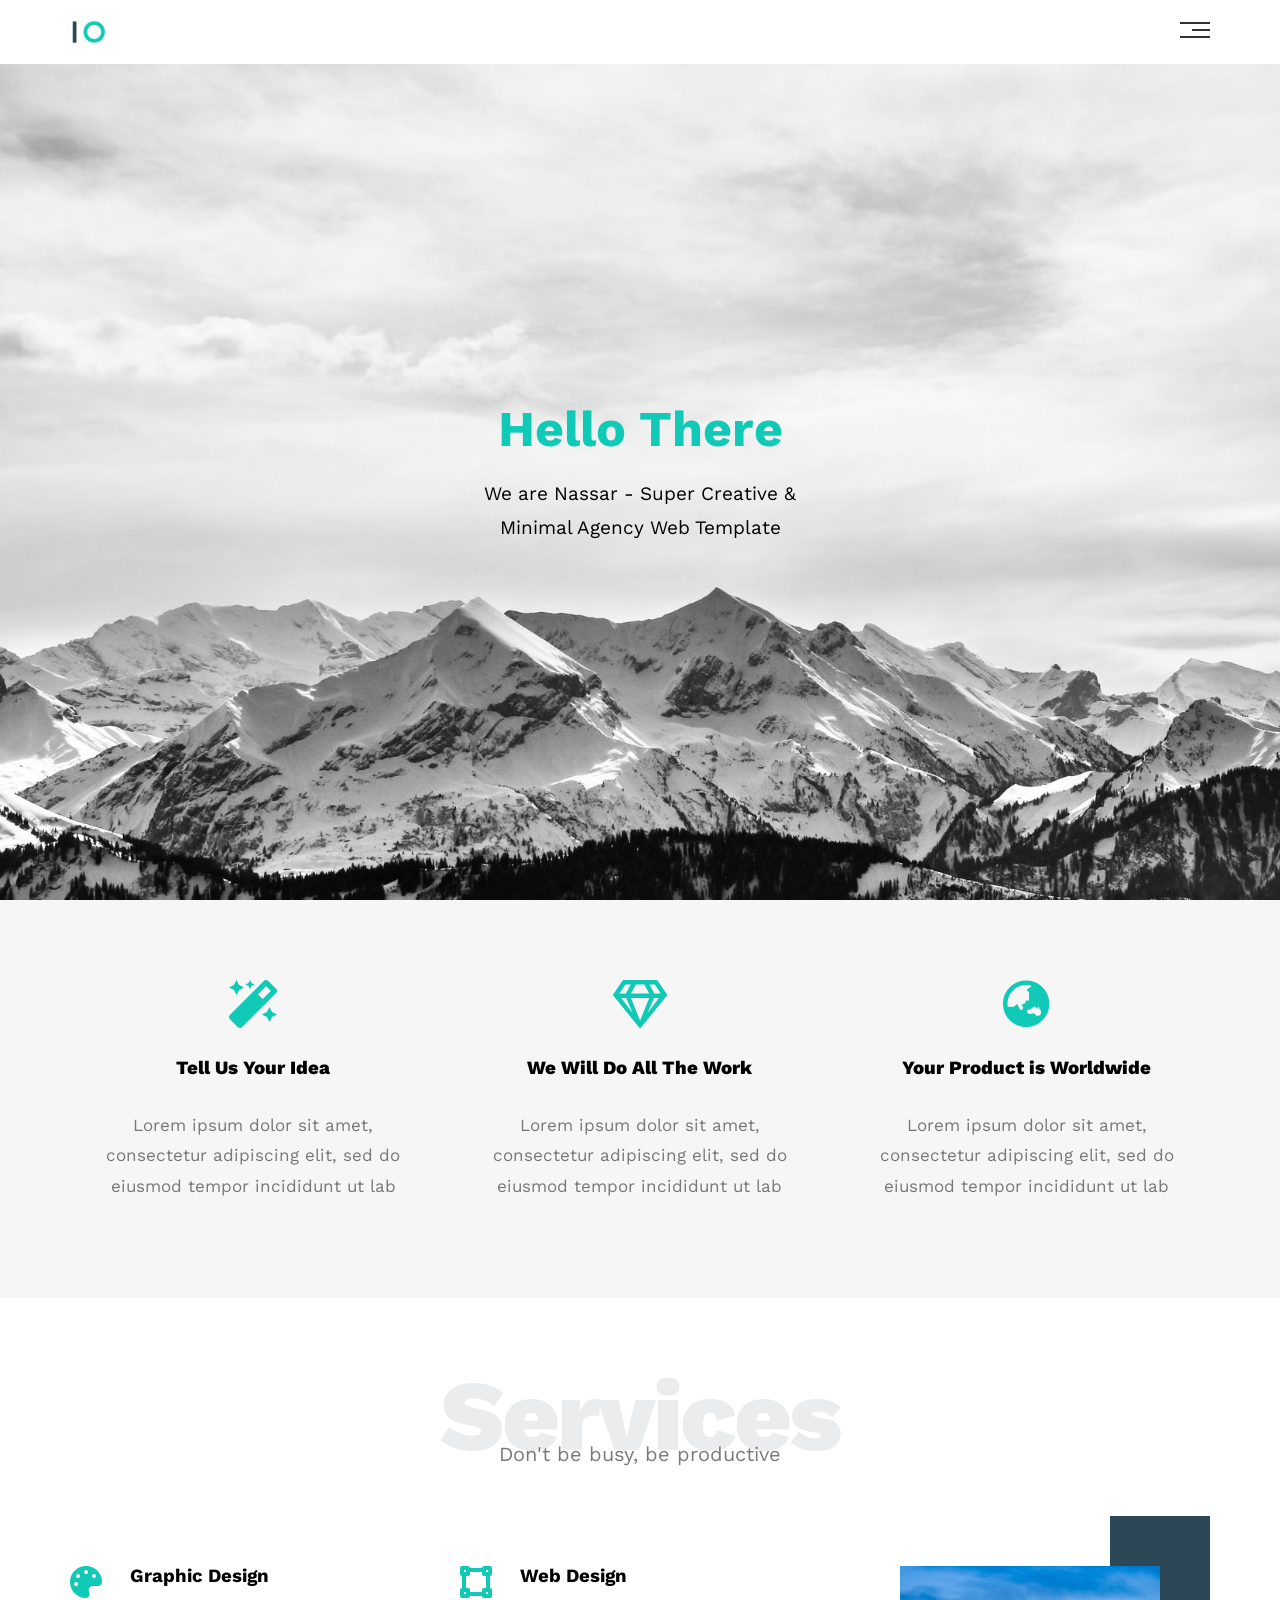
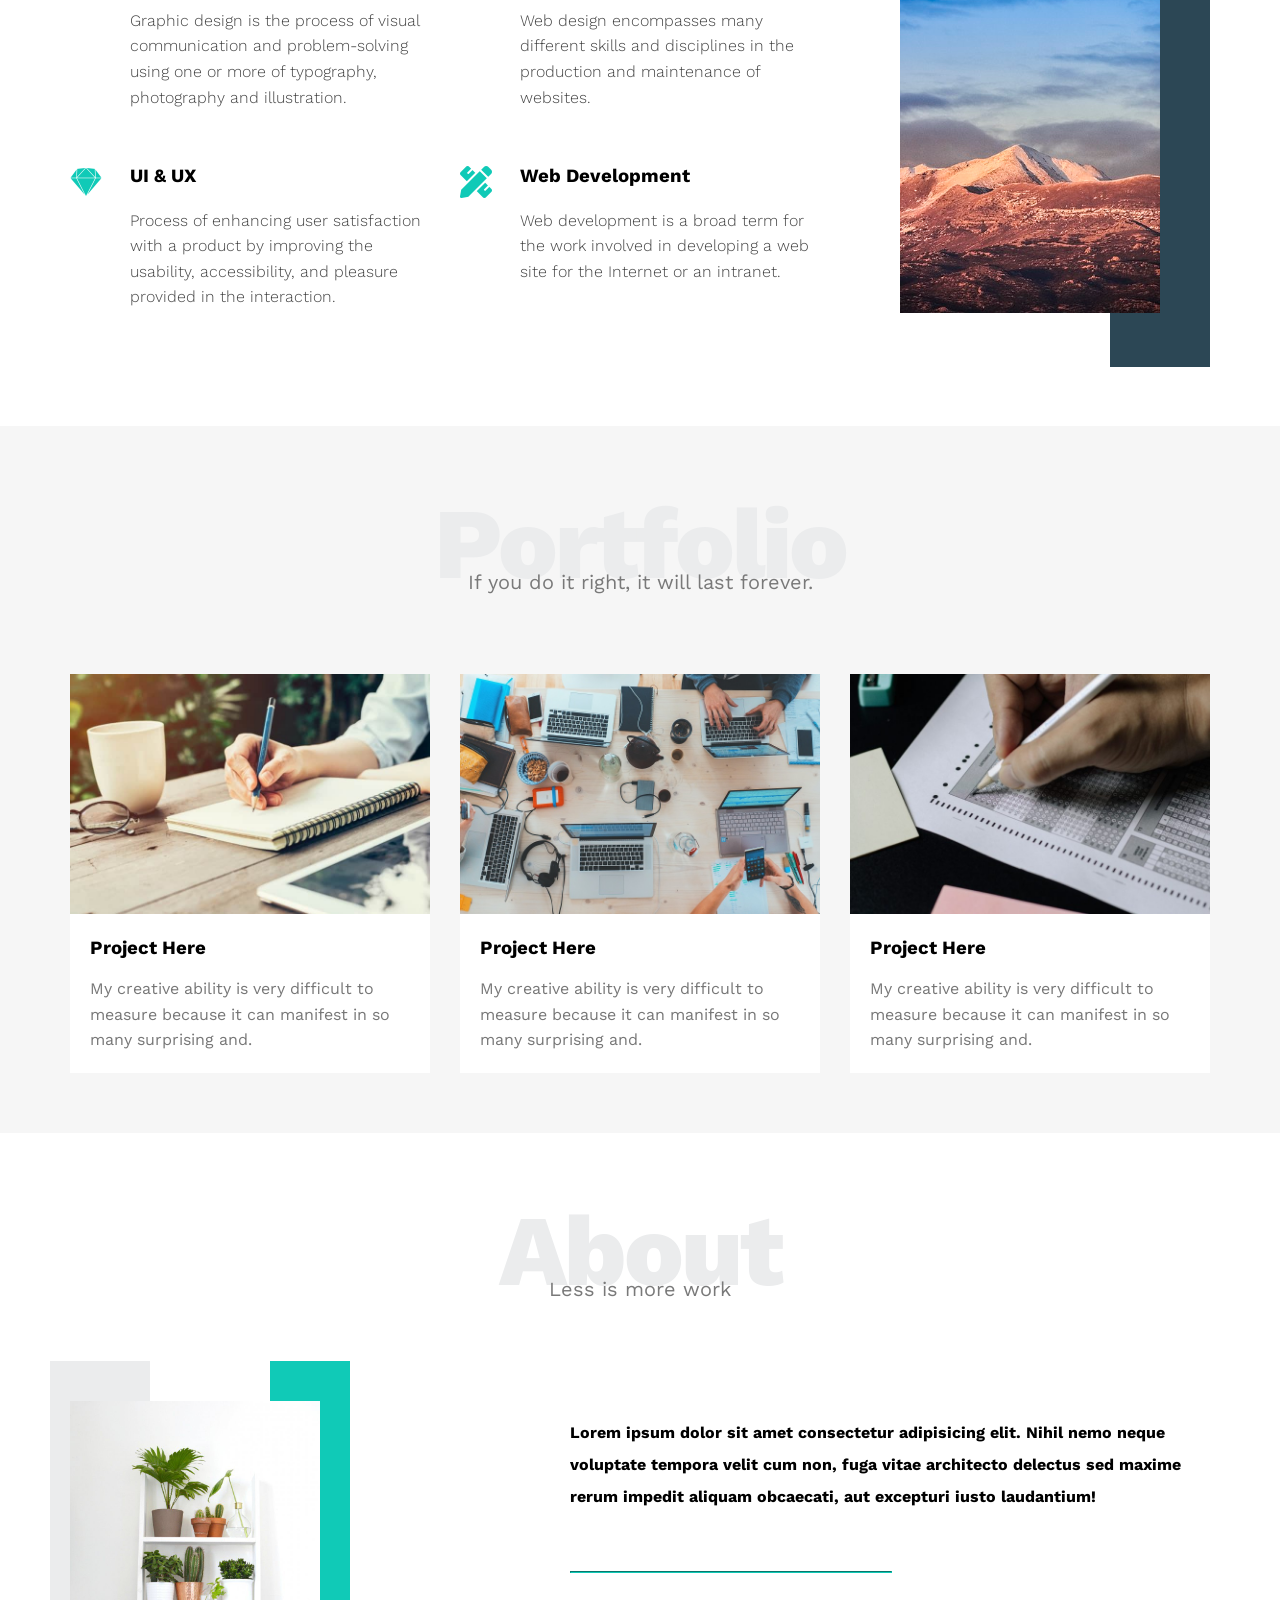
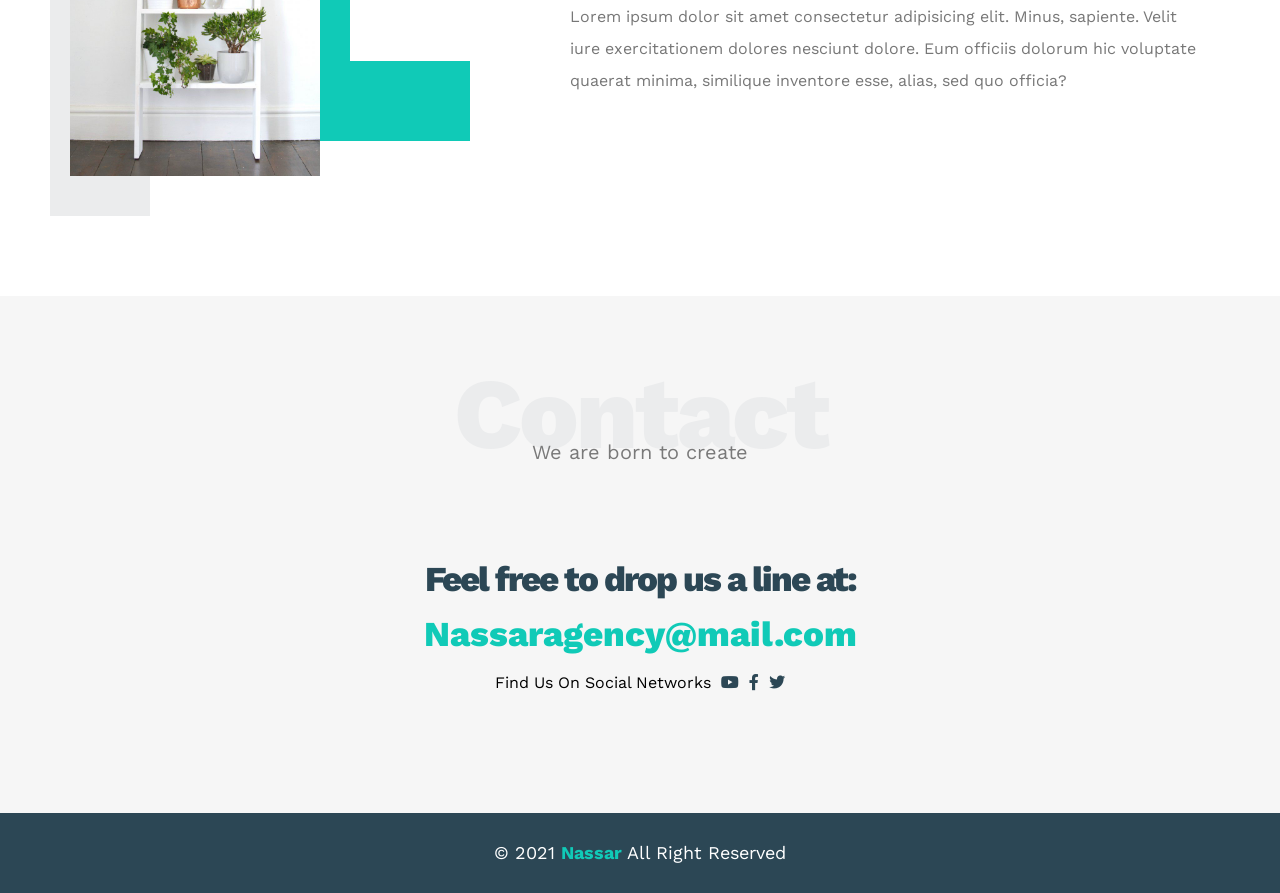
==== Level 1/LandingPage/index.html @ 117e08a4 "initial commit" ====
<!DOCTYPE html>
<html lang="en">
	<head>
		<meta charset="UTF-8" />
		<meta http-equiv="X-UA-Compatible" content="IE=edge" />
		<meta
			name="viewport"
			content="width=device-width, initial-scale=1.0"
		/>
		<title>Nassar Template</title>
		<!-- Main Template CSS File -->
		<link rel="stylesheet" href="css/style.css" />
		<!-- Render All Elements Normally -->
		<link rel="stylesheet" href="css/normalize.css" />
		<!-- Font Awesome Library -->
		<link rel="stylesheet" href="css/all.min.css" />
		<!-- Google Fonts -->
		<link rel="preconnect" href="https://fonts.gstatic.com" />
		<link
			href="https://fonts.googleapis.com/css2?family=Work+Sans:wght@200;300;400;500;600;700;800&#038;display=swap"
			rel="stylesheet"
		/>
	</head>
	<body>
		<!-- Start Header -->
		<div class="header">
			<div class="container">
				<img class="logo" src="images/logo.png" alt="" />
				<div class="links">
					<span class="icon">
						<span></span>
						<span></span>
						<span></span>
					</span>
					<ul>
						<li><a href="#services">Services</a></li>
						<li><a href="#portfolio">Portfolio</a></li>
						<li><a href="#about">About</a></li>
						<li><a href="#contact">Contact</a></li>
					</ul>
				</div>
			</div>
		</div>
		<!-- End Header -->
		<!-- Start Landing Section -->
		<div class="landing">
			<div class="intro-text">
				<h1>Hello There</h1>
				<p>
					We are Nassar - Super Creative & Minimal Agency Web
					Template
				</p>
			</div>
		</div>
		<!-- End Landing Section -->
		<!-- Start Features -->
		<div class="features">
			<div class="container">
				<div class="feat">
					<i class="fas fa-magic fa-3x"></i>
					<h3>Tell Us Your Idea</h3>
					<p>
						Lorem ipsum dolor sit amet, consectetur adipiscing
						elit, sed do eiusmod tempor incididunt ut lab
					</p>
				</div>
				<div class="feat">
					<i class="far fa-gem fa-3x"></i>
					<h3>We Will Do All The Work</h3>
					<p>
						Lorem ipsum dolor sit amet, consectetur adipiscing
						elit, sed do eiusmod tempor incididunt ut lab
					</p>
				</div>
				<div class="feat">
					<i class="fas fa-globe-asia fa-3x"></i>
					<h3>Your Product is Worldwide</h3>
					<p>
						Lorem ipsum dolor sit amet, consectetur adipiscing
						elit, sed do eiusmod tempor incididunt ut lab
					</p>
				</div>
			</div>
		</div>
		<!-- End Features -->
		<!-- Start Services -->
		<div class="services" id="services">
			<div class="container">
				<h2 class="special-heading">Services</h2>
				<p>Don't be busy, be productive</p>
				<div class="services-content">
					<div class="col">
						<!-- Start Service -->
						<div class="srv">
							<i class="fas fa-palette fa-2x"></i>
							<div class="text">
								<h3>Graphic Design</h3>
								<p>
									Graphic design is the process of visual
									communication and problem-solving using
									one or more of typography, photography
									and illustration.
								</p>
							</div>
						</div>
						<div class="srv">
							<i class="fab fa-sketch fa-2x"></i>
							<div class="text">
								<h3>UI & UX</h3>
								<p>
									Process of enhancing user satisfaction
									with a product by improving the
									usability, accessibility, and pleasure
									provided in the interaction.
								</p>
							</div>
						</div>
						<!-- End Service -->
					</div>
					<div class="col">
						<!-- Start Services -->
						<div class="srv">
							<i class="fas fa-vector-square fa-2x"></i>
							<div class="text">
								<h3>Web Design</h3>
								<p>
									Web design encompasses many different
									skills and disciplines in the
									production and maintenance of websites.
								</p>
							</div>
						</div>
						<div class="srv">
							<i class="fas fa-pencil-ruler fa-2x"></i>
							<div class="text">
								<h3>Web Development</h3>
								<p>
									Web development is a broad term for the
									work involved in developing a web site
									for the Internet or an intranet.
								</p>
							</div>
						</div>
						<!-- End Services -->
					</div>
					<div class="col">
						<div class="image image-column">
							<img src="images/services.jpg" alt="" />
						</div>
					</div>
				</div>
			</div>
		</div>
		<!-- End Services -->
		<!-- Start Portfolio -->
		<div class="portfolio" id="portfolio">
			<div class="container">
				<h2 class="special-heading">Portfolio</h2>
				<p>If you do it right, it will last forever.</p>
				<div class="portfolio-content">
					<div class="card">
						<img src="images/portfolio-1.jpg" alt="" />
						<div class="info">
							<h3>Project Here</h3>
							<p>
								My creative ability is very difficult to
								measure because it can manifest in so many
								surprising and.
							</p>
						</div>
					</div>
					<div class="card">
						<img src="images/portfolio-2.jpg" alt="" />
						<div class="info">
							<h3>Project Here</h3>
							<p>
								My creative ability is very difficult to
								measure because it can manifest in so many
								surprising and.
							</p>
						</div>
					</div>
					<div class="card">
						<img src="images/portfolio-3.jpg" alt="" />
						<div class="info">
							<h3>Project Here</h3>
							<p>
								My creative ability is very difficult to
								measure because it can manifest in so many
								surprising and.
							</p>
						</div>
					</div>
				</div>
			</div>
		</div>
		<!-- End Portfolio -->
		<!-- Start About -->
		<div class="about">
			<div class="container">
				<h2 class="special-heading">About</h2>
				<p>Less is more work</p>
				<div class="about-content">
					<div class="image">
						<img src="images/about.jpg" alt="" />
					</div>
					<div class="text">
						<p>
							Lorem ipsum dolor sit amet consectetur
							adipisicing elit. Nihil nemo neque voluptate
							tempora velit cum non, fuga vitae architecto
							delectus sed maxime rerum impedit aliquam
							obcaecati, aut excepturi iusto laudantium!
						</p>
						<hr />
						<p>
							Lorem ipsum dolor sit amet consectetur
							adipisicing elit. Minus, sapiente. Velit iure
							exercitationem dolores nesciunt dolore. Eum
							officiis dolorum hic voluptate quaerat minima,
							similique inventore esse, alias, sed quo
							officia?
						</p>
					</div>
				</div>
			</div>
		</div>
		<!-- End About -->
		<!-- Start Contact -->
		<div class="contact">
			<div class="container">
				<h2 class="special-heading">Contact</h2>
				<p>We are born to create</p>
				<div class="info">
					<p class="label">Feel free to drop us a line at:</p>
					<a
						href="mailto:Nassaragency@mailTest.com?subject=Contact"
						class="link"
						>Nassaragency@mail.com</a
					>
					<div class="social">
						Find Us On Social Networks
						<i class="fab fa-youtube"></i>
						<i class="fab fa-facebook-f"></i>
						<i class="fab fa-twitter"></i>
					</div>
				</div>
			</div>
		</div>
		<!-- End Contact -->
		<!-- Start Footer -->
		<div class="footer">
			&copy; 2021 <span>Nassar</span> All Right Reserved
		</div>
		<!-- End Footer -->
	</body>
</html>
---- Level 1/LandingPage/css/style.css ----
/* Start Variables */
:root {
  --main-color: #10cab7;
  --secondary-color: #2c4755;
  --section-padding: 60px;
  --section-background: #f6f6f6;
  --main-duration: 0.5s;
}
/* End Variables */
/* Start Global Rules */
* {
  -webkit-box-sizing: border-box;
  -moz-box-sizing: border-box;
  box-sizing: border-box;
}
html {
  scroll-behavior: smooth;
}
body {
  font-family: "Work Sans", sans-serif;
}
.container {
  padding-left: 15px;
  padding-right: 15px;
  margin-left: auto;
  margin-right: auto;
}
/* Small */
@media (min-width: 768px) {
  .container {
    width: 750px;
  }
}
/* Medium */
@media (min-width: 992px) {
  .container {
    width: 970px;
  }
}
/* Large */
@media (min-width: 1200px) {
  .container {
    width: 1170px;
  }
}
/* End Global Rules */
/* Start Components */
.special-heading {
  color: #ebeced;
  font-size: 100px;
  text-align: center;
  font-weight: 800;
  letter-spacing: -3px;
  margin: 0;
}
.special-heading + p {
  margin: -30px 0 0;
  font-size: 20px;
  text-align: center;
  color: #797979;
}
@media (max-width: 767px) {
  .special-heading {
    font-size: 60px;
  }
  .special-heading + p {
    margin-top: -20px;
  }
}
/* End Components */
/* Start Header */
.header {
  padding: 20px;
}
.header .container {
  display: flex;
  justify-content: space-between;
  align-items: center;
}
.header .logo {
  width: 60px;
}
.header .links {
  position: relative;
}
.header .links:hover .icon span:nth-child(2) {
  width: 100%;
}
.header .links .icon {
  width: 30px;
  display: flex;
  flex-wrap: wrap;
  justify-content: flex-end;
}
.header .links .icon span {
  background-color: #333;
  margin-bottom: 5px;
  height: 2px;
}
.header .links .icon span:first-child {
  width: 100%;
}
.header .links .icon span:nth-child(2) {
  width: 60%;
  transition: var(--main-duration);
}
.header .links .icon span:last-child {
  width: 100%;
}
.header .links ul {
  list-style: none;
  margin: 0;
  padding: 0;
  background-color: #f6f6f6;
  position: absolute;
  right: 0;
  min-width: 200px;
  top: calc(100% + 15px);
  display: none;
  z-index: 1;
}
.header .links ul::before {
  content: "";
  border-width: 10px;
  border-style: solid;
  border-color: transparent transparent #f6f6f6 transparent;
  position: absolute;
  right: 5px;
  top: -20px;
}
.header .links:hover ul {
  display: block;
}
.header .links ul li a {
  display: block;
  padding: 15px;
  text-decoration: none;
  color: #333;
  transition: var(--main-duration);
}
.header .links ul li a:hover {
  padding-left: 25px;
}
.header .links ul li:not(:last-child) a {
  border-bottom: 1px solid #ddd;
}
/* End Header */
/* Start Landing Section */
.landing {
  background-image: url(../images/landing.jpg);
  background-size: cover;
  height: calc(100vh - 64px);
  position: relative;
}
.landing .intro-text {
  position: absolute;
  left: 50%;
  top: 50%;
  text-align: center;
  transform: translate(-50%, -50%);
  width: 320px;
  max-width: 100%;
}
.landing .intro-text h1 {
  margin: 0;
  font-weight: bold;
  font-size: 50px;
  color: var(--main-color);
}
.landing .intro-text p {
  font-size: 19px;
  line-height: 1.8;
}
/* End Landing Section */
/* Start Features */
.features {
  padding-top: var(--section-padding);
  padding-bottom: var(--section-padding);
  background-color: var(--section-background);
}
.features .container {
  display: grid;
  grid-template-columns: repeat(auto-fill, minmax(300px, 1fr));
  grid-gap: 20px;
}
.features .feat {
  padding: 20px;
  text-align: center;
}
.features .feat i {
  color: var(--main-color);
}
.features .feat h3 {
  font-weight: 800;
  margin: 30px 0;
}
.features .feat p {
  line-height: 1.8;
  color: #777;
  font-size: 17px;
}
/* End Features */
/* Start Services  */
.services {
  padding-top: var(--section-padding);
  padding-bottom: var(--section-padding);
}
.services .services-content {
  display: grid;
  grid-template-columns: repeat(auto-fill, minmax(300px, 1fr));
  grid-gap: 30px;
  margin-top: 100px;
}
.services .services-content .srv {
  display: flex;
  margin-bottom: 40px;
}
@media (max-width: 767px) {
  .services .services-content .srv {
    flex-direction: column;
    text-align: center;
  }
}
.services .services-content .srv i {
  color: var(--main-color);
  flex-basis: 60px;
}
.services .services-content .srv .text {
  flex: 1;
}
.services .services-content .srv .text h3 {
  margin: 0 0 20px;
}
.services .services-content .srv .text p {
  color: #444;
  font-weight: 300;
  line-height: 1.6;
}
.services .services-content .image {
  text-align: center;
  position: relative;
}
.services .services-content .image::before {
  content: "";
  background-color: var(--secondary-color);
  width: 100px;
  height: calc(100% + 100px);
  top: -50px;
  position: absolute;
  right: 0;
  z-index: -1;
}
.services .services-content .image img {
  width: 260px;
}
@media (max-width: 1199px) {
  .image-column {
    display: none;
  }
}
/* Start Services  */
/* Start Portfolio */
.portfolio {
  padding-top: var(--section-padding);
  padding-bottom: var(--section-padding);
  background-color: var(--section-background);
}
.portfolio .portfolio-content {
  display: grid;
  grid-template-columns: repeat(auto-fill, minmax(300px, 1fr));
  grid-gap: 30px;
  margin-top: 80px;
}
.portfolio .portfolio-content .card {
  background-color: white;
}
.portfolio .portfolio-content .card img {
  max-width: 100%;
}
.portfolio .portfolio-content .card .info {
  padding: 20px;
}
.portfolio .portfolio-content .card .info h3 {
  margin: 0;
}
.portfolio .portfolio-content .card .info p {
  color: #777;
  line-height: 1.6;
  margin-bottom: 0;
}
/* End Portfolio */
/* Start About */
.about {
  padding-top: var(--section-padding);
  padding-bottom: calc(var(--section-padding) + 60px);
}
.about .about-content {
  margin-top: 100px;
  display: flex;
  flex-wrap: wrap;
  justify-content: space-between;
}
@media (max-width: 991px) {
  .about .about-content {
    flex-direction: column;
    text-align: center;
  }
}
.about .about-content .image {
  position: relative;
  width: 250px;
  height: 375px;
}
@media (max-width: 991px) {
  .about .about-content .image {
    margin: 0 auto 60px;
  }
}
.about .about-content .image::before {
  content: "";
  position: absolute;
  background-color: #ebeced;
  width: 100px;
  height: calc(100% + 80px);
  top: -40px;
  left: -20px;
  z-index: -1;
}
.about .about-content .image::after {
  top: -40px;
  content: "";
  position: absolute;
  width: 120px;
  height: 300px;
  border-left: 80px solid var(--main-color);
  border-bottom: 80px solid var(--main-color);
  z-index: -1;
  right: -150px;
}
@media (max-width: 991px) {
  .about .about-content .image::before,
  .about .about-content .image::after {
    display: none;
  }
}
.about .about-content .image img {
  max-width: 100%;
}
.about .about-content .text {
  flex-basis: calc(100% - 500px);
}
.about .about-content .text p:first-of-type {
  font-weight: bold;
  line-height: 2;
  margin-bottom: 50px;
}
.about .about-content .text hr {
  width: 50%;
  display: inline-block;
  border-color: var(--main-color);
}
.about .about-content .text p:last-of-type {
  line-height: 2;
  color: #777;
}
/* End About */
/* Start Contact */
.contact {
  padding-top: var(--section-padding);
  padding-bottom: var(--section-padding);
  background-color: var(--section-background);
}
.contact .info {
  padding-top: var(--section-padding);
  padding-bottom: var(--section-padding);
  text-align: center;
}
.contact .info .label {
  font-size: 35px;
  font-weight: 800;
  color: var(--secondary-color);
  letter-spacing: -2px;
  margin-bottom: 15px;
}
.contact .info .link {
  display: block;
  font-size: 35px;
  font-weight: 800;
  color: var(--main-color);
  text-decoration: none;
}
.contact .info .social {
  display: flex;
  justify-content: center;
  margin-top: 20px;
  font-size: 16px;
}
.contact .info .social i {
  margin-left: 10px;
  color: var(--secondary-color);
}
@media (max-width: 767px) {
  .contact .info .label,
  .contact .info .link {
    font-size: 25px;
  }
}
/* End Contact */
/* Start Footer */
.footer {
  background-color: var(--secondary-color);
  color: white;
  padding: 30px 10px;
  text-align: center;
  font-size: 18px;
}
.footer span {
  font-weight: bold;
  color: var(--main-color);
}
/* End Footer */
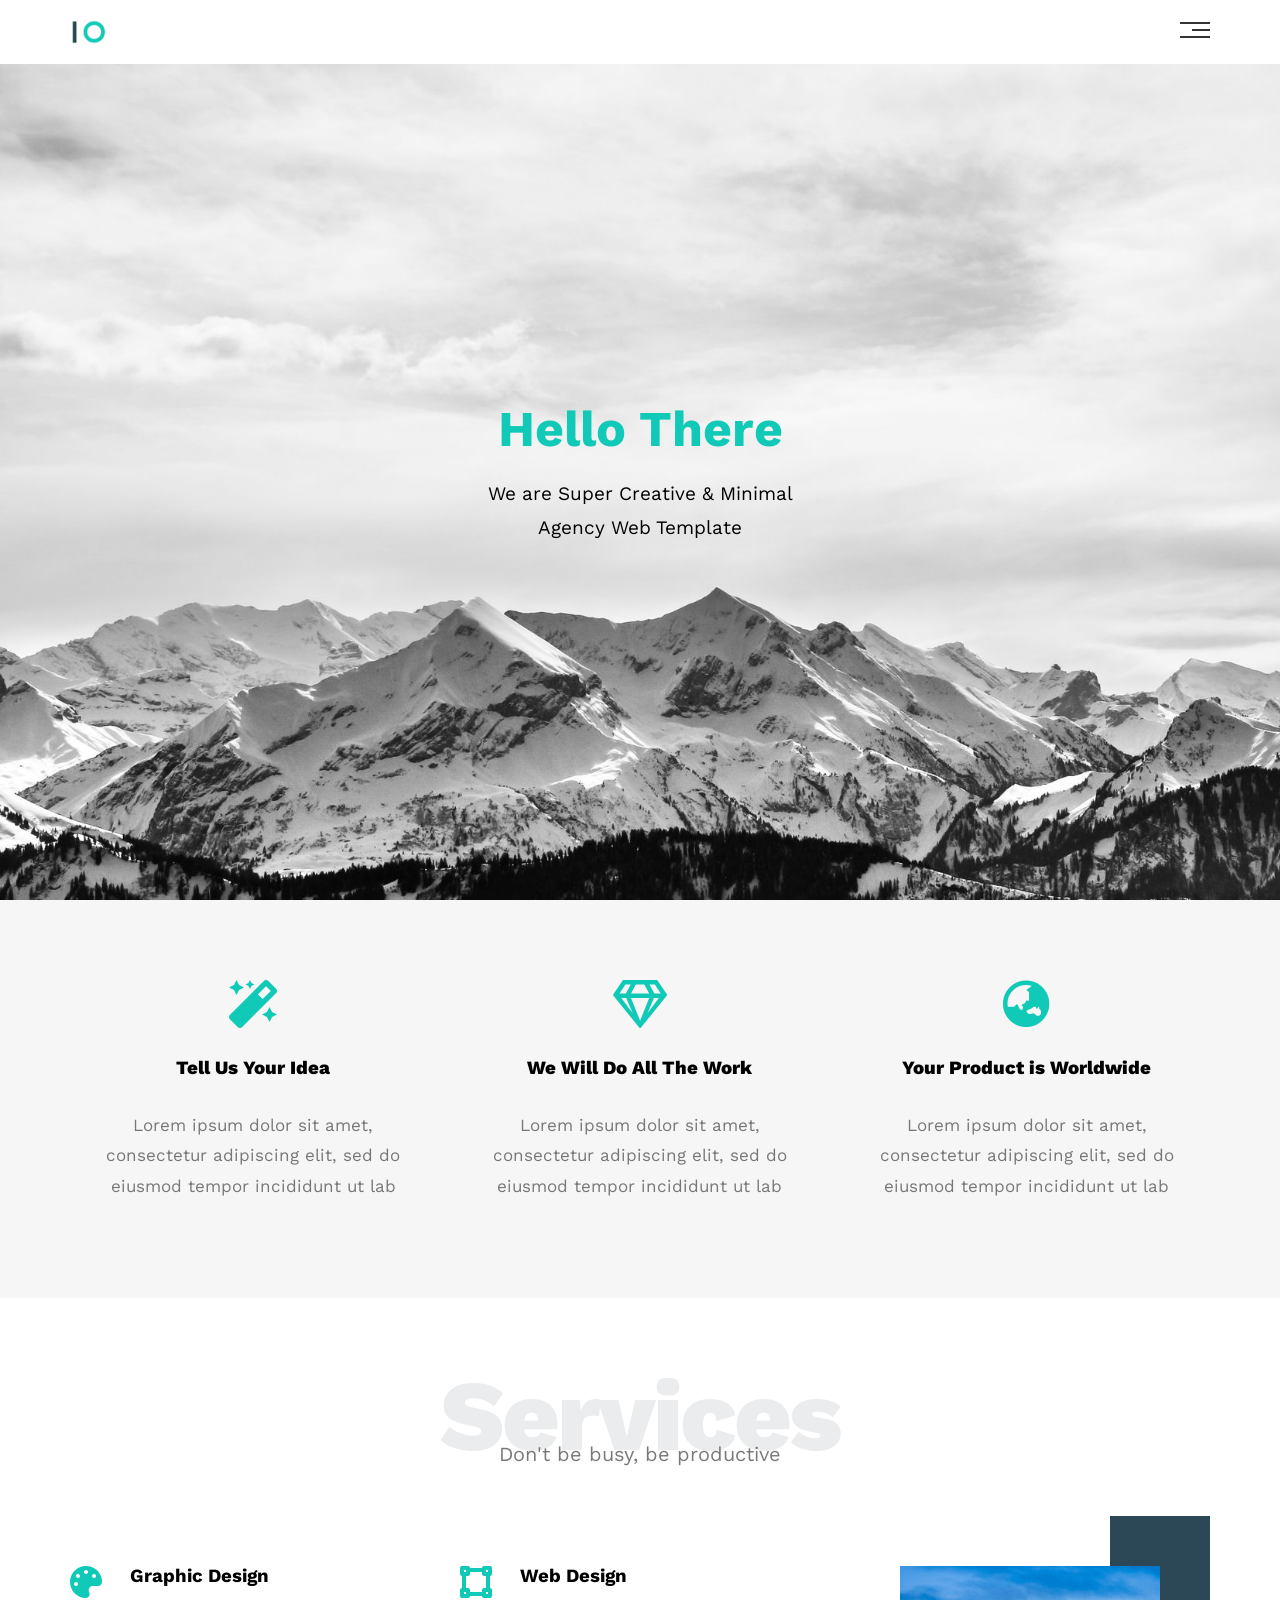
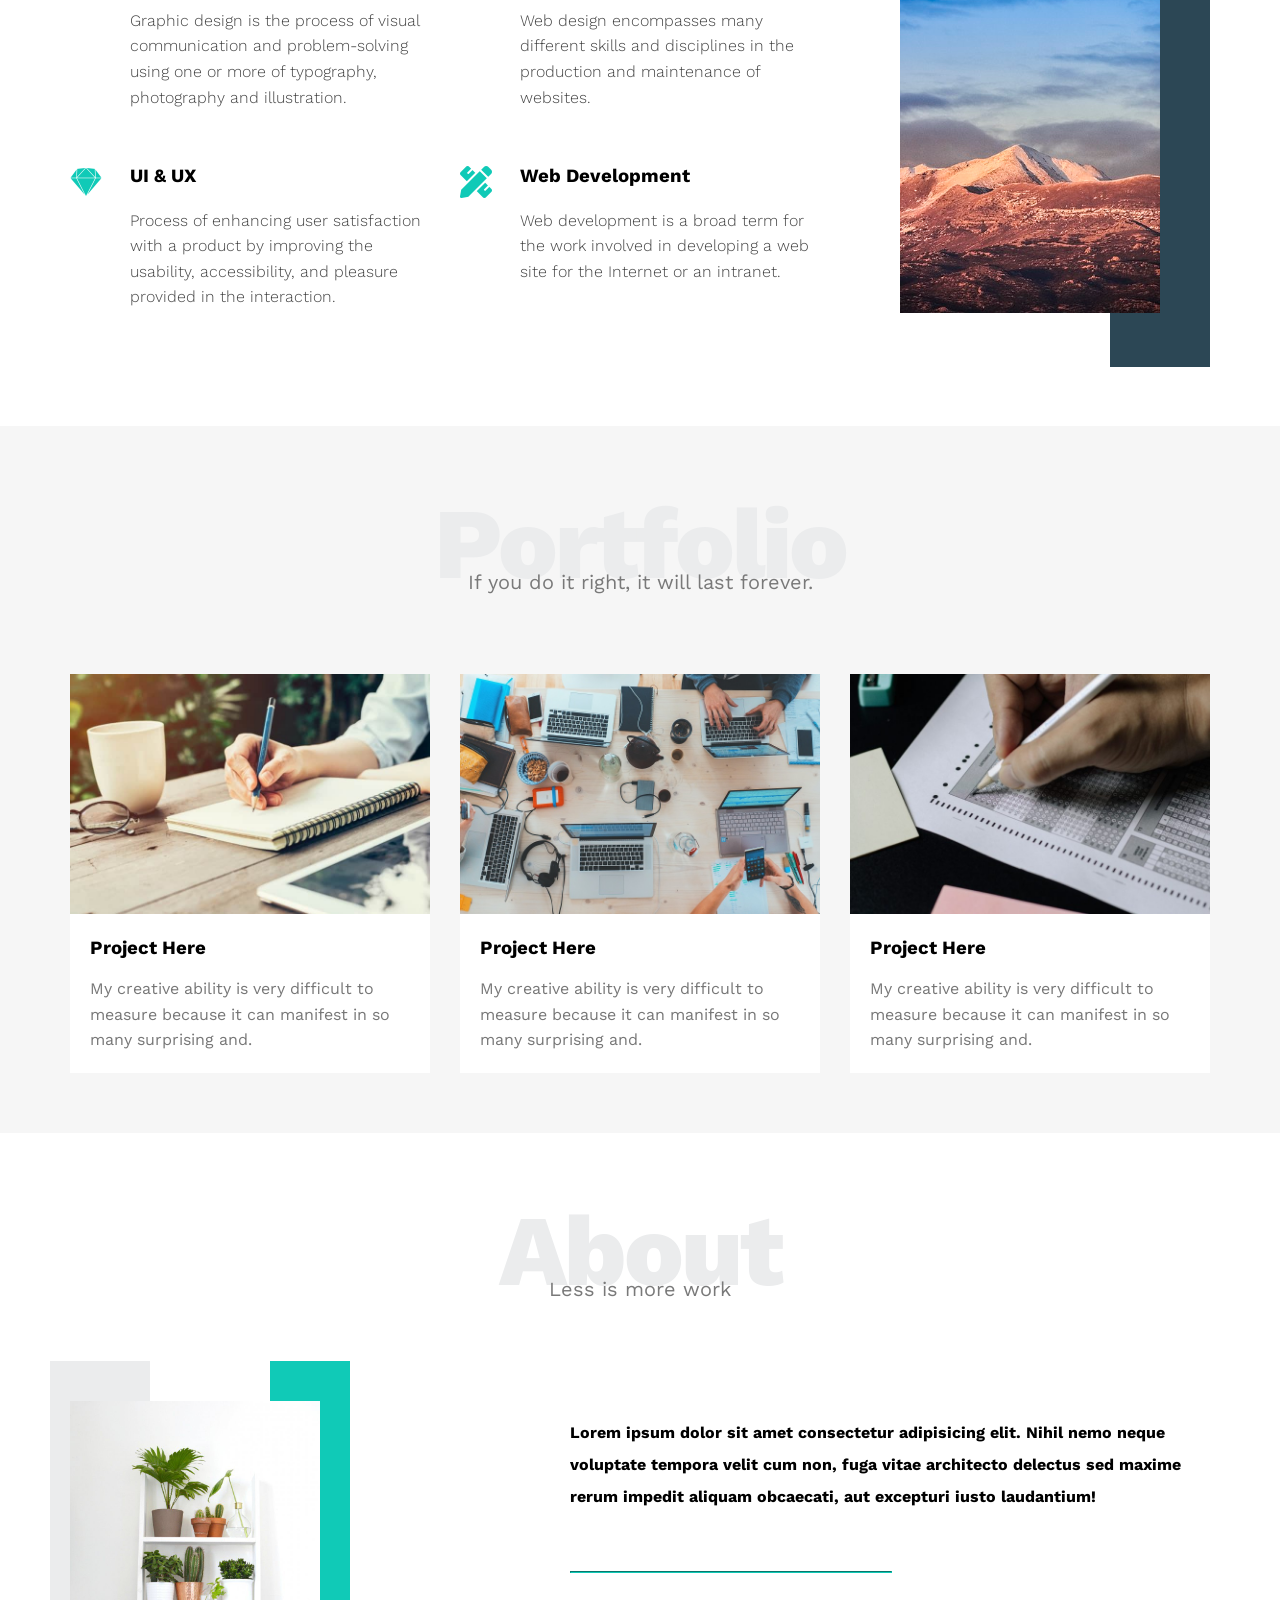
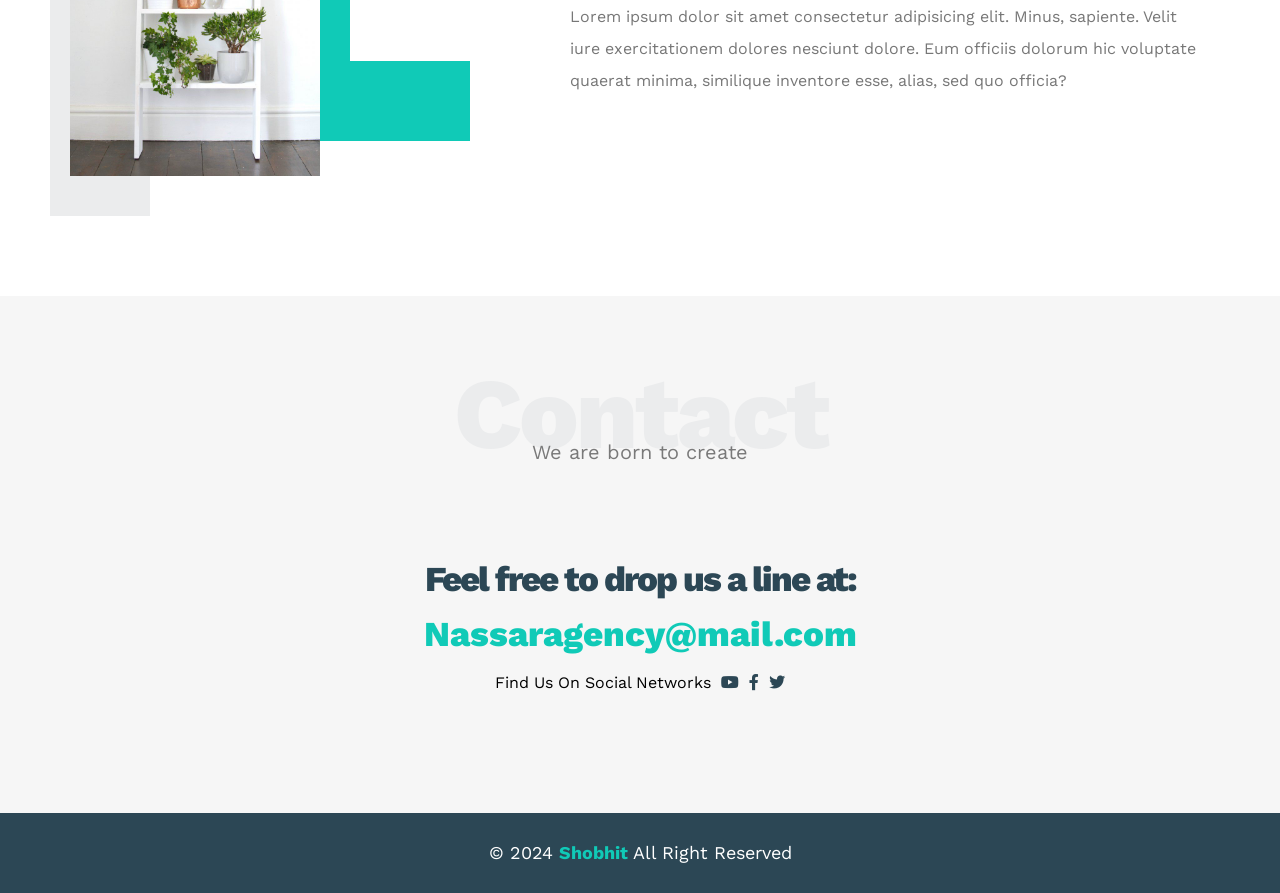
==== commit 0551f1aa: "Update index.html" ====
--- a/Level 1/LandingPage/index.html
+++ b/Level 1/LandingPage/index.html
@@ -7,7 +7,7 @@
 			name="viewport"
 			content="width=device-width, initial-scale=1.0"
 		/>
-		<title>Nassar Template</title>
+		<title>Shobhit Template</title>
 		<!-- Main Template CSS File -->
 		<link rel="stylesheet" href="css/style.css" />
 		<!-- Render All Elements Normally -->
@@ -47,7 +47,7 @@
 			<div class="intro-text">
 				<h1>Hello There</h1>
 				<p>
-					We are Nassar - Super Creative & Minimal Agency Web
+					We are  Super Creative & Minimal Agency Web
 					Template
 				</p>
 			</div>
@@ -250,7 +250,7 @@
 		<!-- End Contact -->
 		<!-- Start Footer -->
 		<div class="footer">
-			&copy; 2021 <span>Nassar</span> All Right Reserved
+			&copy; 2024 <span>Shobhit</span> All Right Reserved
 		</div>
 		<!-- End Footer -->
 	</body>
